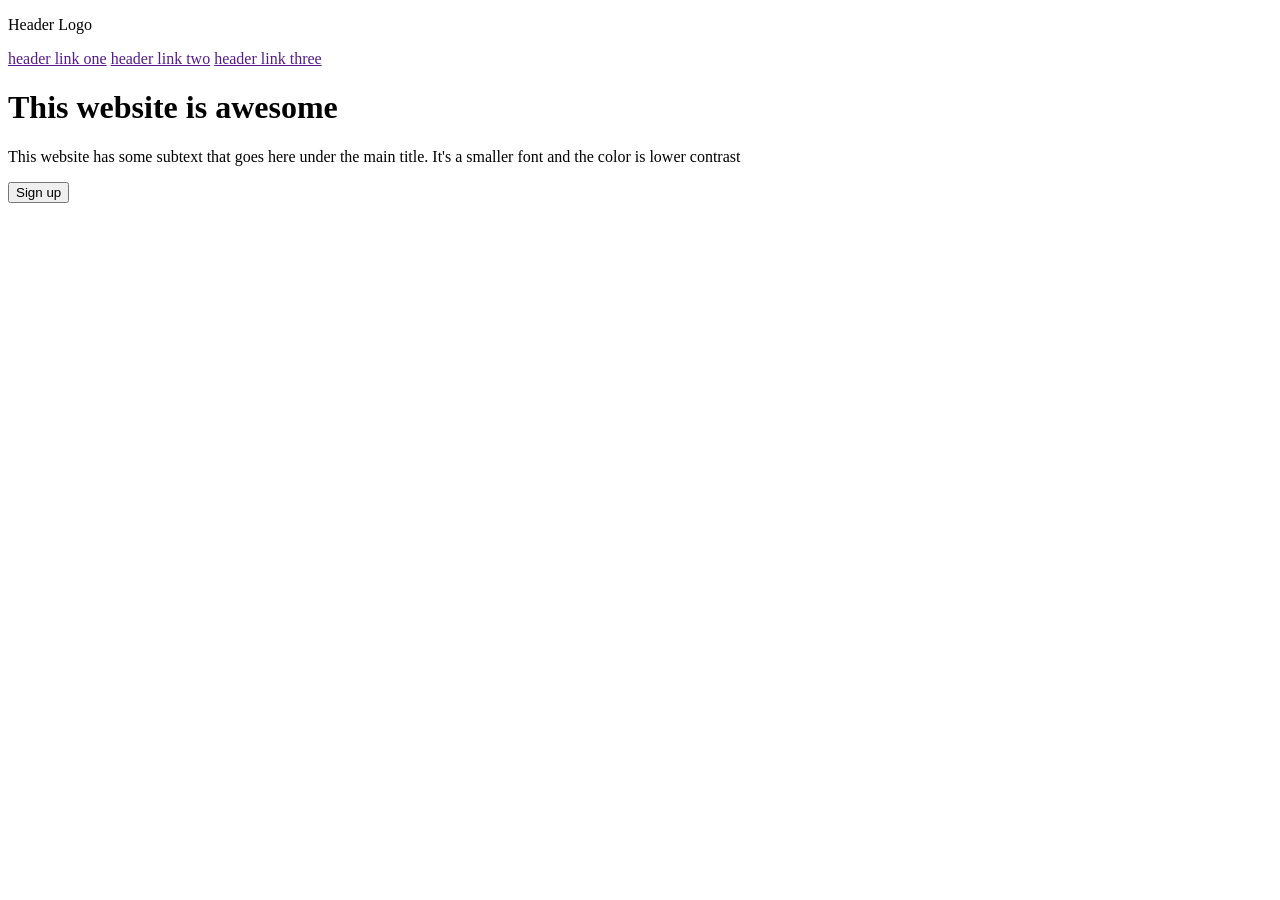
==== index.html @ 44ff3202 "Initialized HTML and the content of the Landing Page" ====
<!DOCTYPE html>
<html lang="en">
<head>
    <meta charset="UTF-8">
    <meta name="viewport" content="width=device-width, initial-scale=1.0">
    <title>Odin Landing Page </title>
</head>
<body>
    <div class="container">
        <div class="page-1">
            <header>
                <p class="logo">Header Logo</p>

                <div class="header-links">

                    <a href="">header link one</a>
                    <a href="">header link two</a>
                    <a href="">header link three</a>

                </div>
                
            </header>

            <div class="page-1-content">

                <div class="content-description">

                    <h1 class="title">This website is awesome</h1>

                    <p class="description">This website has some subtext that goes here under the main title. It's a smaller font and the color is lower contrast</p>

                    <button class="btn">Sign up</button>

                <div class="content-img"></div>

            </div>
        </div>
    </div>
</body>
</html>
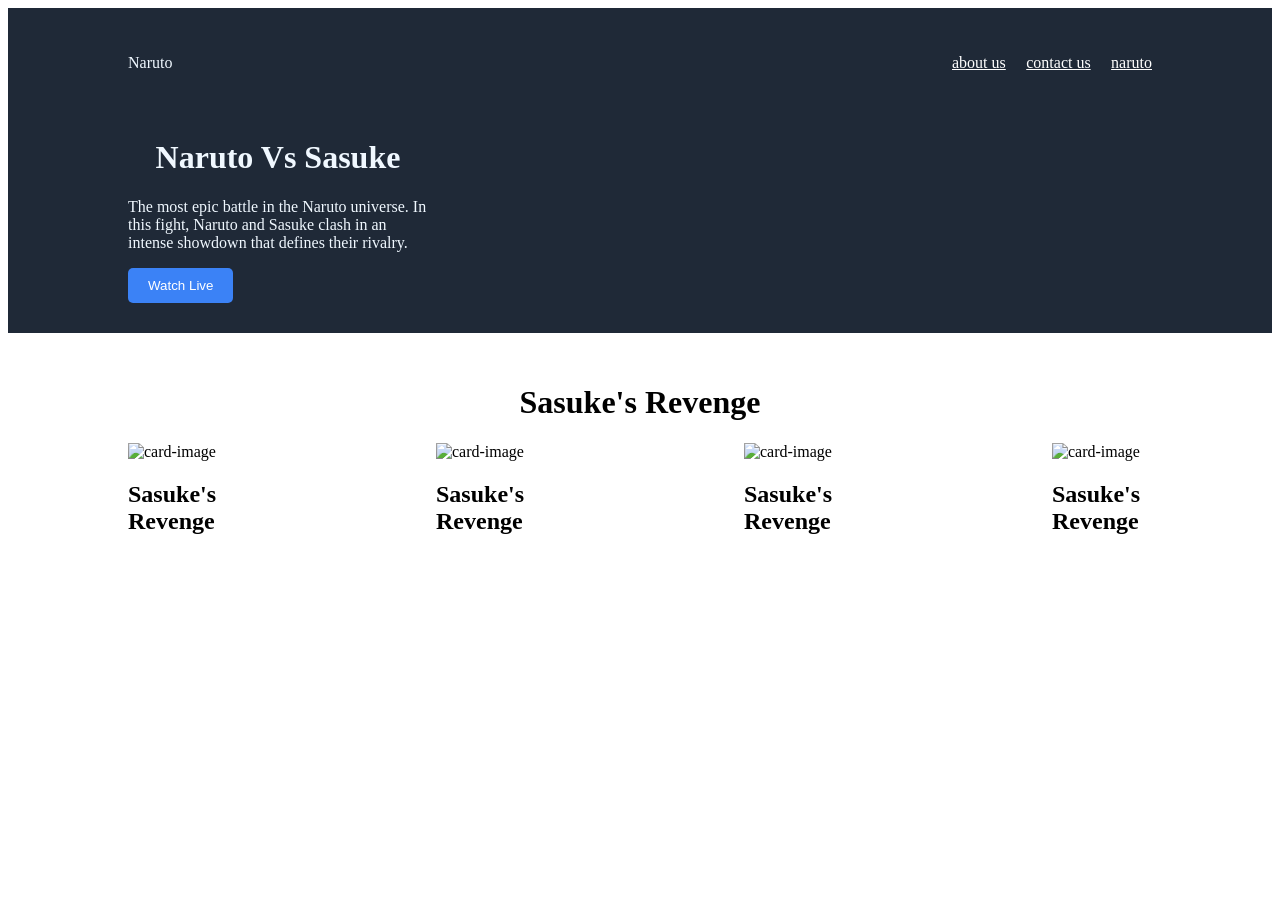
==== commit f4db8ead: "added styles to Page 1 and 2" ====
--- a/index.html
+++ b/index.html
@@ -3,36 +3,69 @@
 <head>
     <meta charset="UTF-8">
     <meta name="viewport" content="width=device-width, initial-scale=1.0">
-    <title>Odin Landing Page </title>
+    <title>Odin Landing Page</title>
+    <link rel="stylesheet" href="styles.css">
 </head>
 <body>
     <div class="container">
         <div class="page-1">
             <header>
-                <p class="logo">Header Logo</p>
+                <p class="logo">Naruto</p>
 
                 <div class="header-links">
 
-                    <a href="">header link one</a>
-                    <a href="">header link two</a>
-                    <a href="">header link three</a>
+                    <a href="">about us</a>
+                    <a href="">contact us</a>
+                    <a href="">naruto</a>
 
                 </div>
-                
+
             </header>
 
             <div class="page-1-content">
 
                 <div class="content-description">
 
-                    <h1 class="title">This website is awesome</h1>
+                    <h1 class="title">Naruto Vs Sasuke</h1>
 
-                    <p class="description">This website has some subtext that goes here under the main title. It's a smaller font and the color is lower contrast</p>
+                    <p class="description">The most epic battle in the Naruto universe. In this fight, Naruto and Sasuke clash in an intense showdown that defines their rivalry.</p>
 
-                    <button class="btn">Sign up</button>
+                    <button class="btn">Watch Live</button>    
+                    </div>
 
-                <div class="content-img"></div>
 
+                <div >
+                    <img class="content-img" src="https://wallpapercave.com/w200/wp15238982.webp" alt="">
+                </div>
+
+            </div>
+        </div>
+
+        <div class="page-2">
+            <div class="page-2-content">
+
+                <h1 class="title">Sasuke's Revenge</h1>
+
+                <div class="cards">
+                    <div class="card"> 
+                        <img src="https://wallpapercave.com/w200/wp15346917.jpg" alt="card-image">
+                         <h2 class="card-title">Sasuke's Revenge</h2>
+                     </div>
+                      <div class="card"> 
+                        <img src="https://wallpapercave.com/w200/wp15346917.jpg" alt="card-image">
+                         <h2 class="card-title">Sasuke's Revenge</h2>
+                     </div>
+                      <div class="card"> 
+                        <img src="https://wallpapercave.com/w200/wp15346917.jpg" alt="card-image">
+                         <h2 class="card-title">Sasuke's Revenge</h2>
+                     </div>
+                      <div class="card"> 
+                        <img src="https://wallpapercave.com/w200/wp15346917.jpg" alt="card-image">
+                         <h2 class="card-title">Sasuke's Revenge</h2>
+                     </div>
+
+                </div>
+                
             </div>
         </div>
     </div>
--- a/styles.css
+++ b/styles.css
@@ -0,0 +1,70 @@
+.page-1 {
+    font-family: Roboto;  
+    background-color: #1F2937;
+    color: aliceblue;
+    margin:0;
+    padding: 30px 120px;
+}
+ header {
+     display: flex;
+     justify-content: space-between;
+     margin-bottom: 30px;
+}
+.logo {   
+
+}
+
+.header-links {
+    display: flex;
+    align-items: center;
+    width: 200px;
+    justify-content: space-between;
+}
+
+a {
+    color: white;
+}
+
+.page-1-content {
+    display: flex;
+    justify-content: space-between;
+    align-items: center;
+}
+.content-description {
+    width: 300px;
+    
+}
+.content-img {
+    display: flex;
+    width: 300px;
+    height: auto;
+}
+
+.btn {
+    background-color: #3B82F6;
+    color: white;
+    padding: 10px 20px;
+    border-radius: 5px;
+    text-decoration: none;
+    border: none;
+}
+
+.page-2-content {
+    padding: 30px 120px;
+}
+
+.cards {
+    display: flex;
+    justify-content: space-between;
+    align-items: center;
+    flex: 1;
+}
+.card {
+    width: 100px;
+    display: flex;
+    flex-direction: column;
+}
+
+.title {
+    text-align: center;
+}
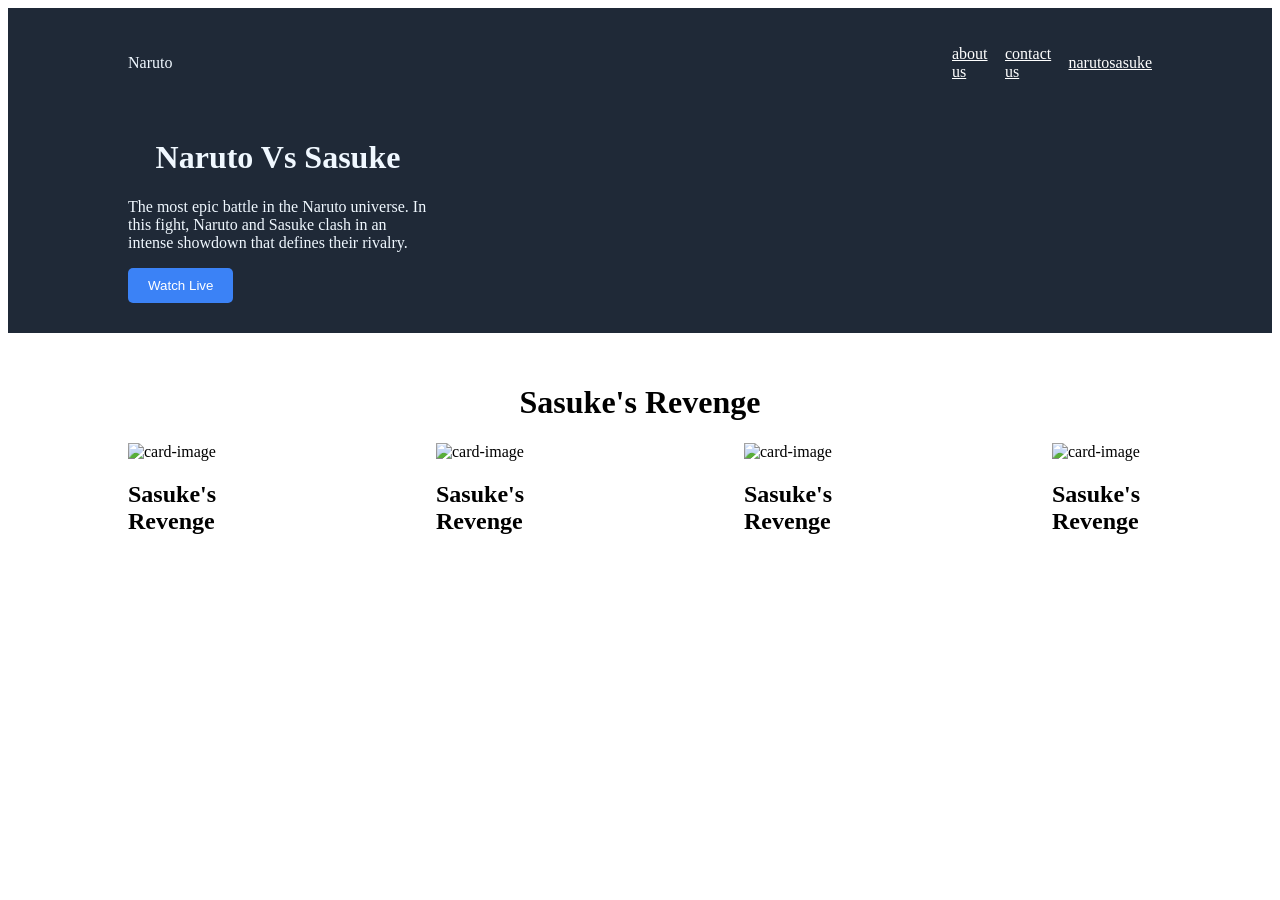
==== commit 3b2a606e: "add new link to index.html" ====
--- a/index.html
+++ b/index.html
@@ -17,6 +17,7 @@
                     <a href="">about us</a>
                     <a href="">contact us</a>
                     <a href="">naruto</a>
+                    <a href="">sasuke</a>
 
                 </div>
 
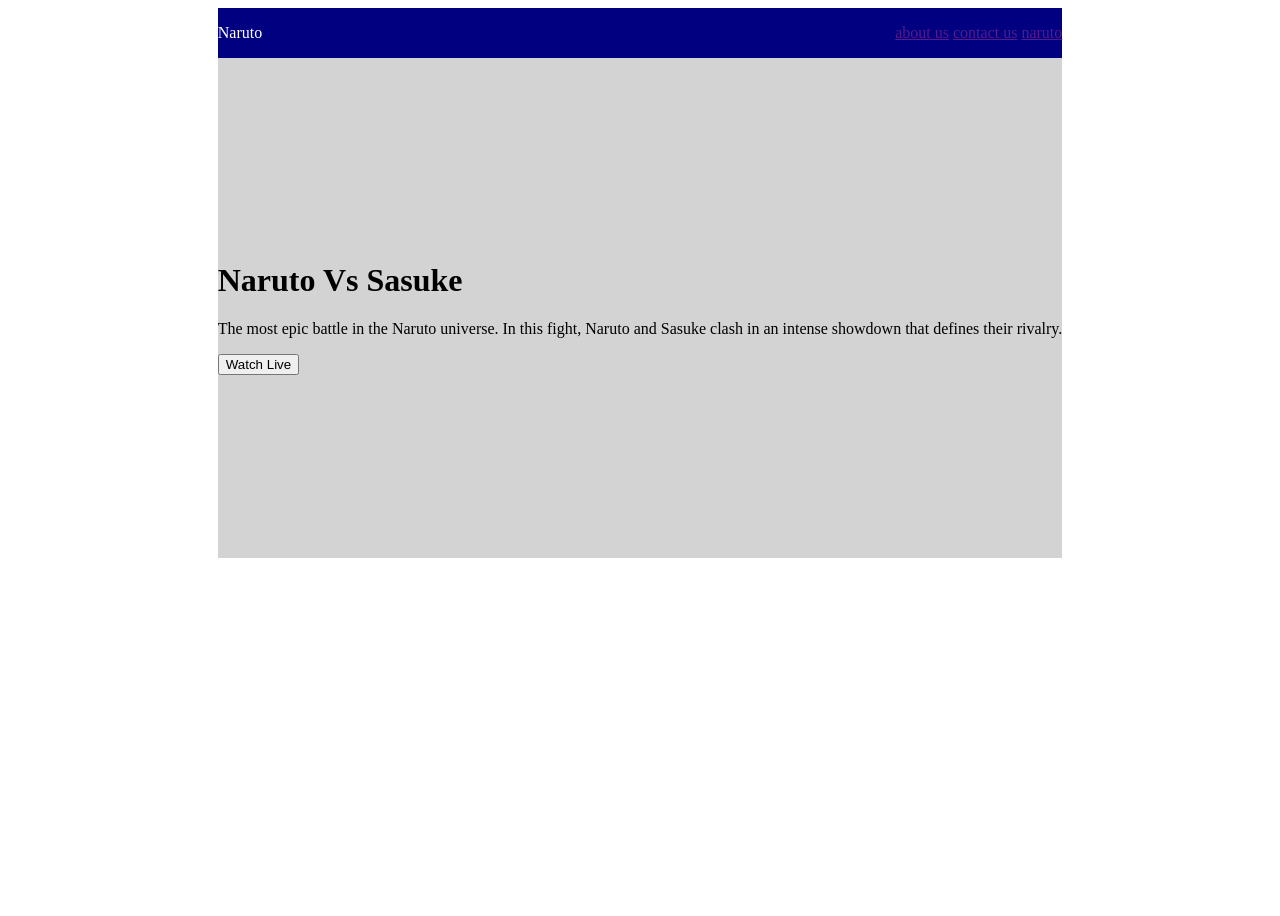
==== commit f1a8e1c5: "Ugly design. Googled Solution." ====
--- a/index.html
+++ b/index.html
@@ -9,40 +9,31 @@
 <body>
     <div class="container">
         <div class="page-1">
-            <header>
-                <p class="logo">Naruto</p>
+               <div class="header"> 
+                    <p class="logo">Naruto</p>
 
-                <div class="header-links">
-
-                    <a href="">about us</a>
-                    <a href="">contact us</a>
-                    <a href="">naruto</a>
-                    <a href="">sasuke</a>
-
-                </div>
-
-            </header>
-
-            <div class="page-1-content">
-
+                    <div class="header-links">
+                        <a href="">about us</a>
+                        <a href="">contact us</a>
+                        <a href="">naruto</a>
+                    </div>
+                </div> 
+            
+            <div class="content">
                 <div class="content-description">
-
                     <h1 class="title">Naruto Vs Sasuke</h1>
 
                     <p class="description">The most epic battle in the Naruto universe. In this fight, Naruto and Sasuke clash in an intense showdown that defines their rivalry.</p>
 
                     <button class="btn">Watch Live</button>    
                     </div>
-
-
                 <div >
                     <img class="content-img" src="https://wallpapercave.com/w200/wp15238982.webp" alt="">
                 </div>
-
             </div>
         </div>
 
-        <div class="page-2">
+        <!-- <div class="page-2">
             <div class="page-2-content">
 
                 <h1 class="title">Sasuke's Revenge</h1>
@@ -68,7 +59,7 @@
                 </div>
                 
             </div>
-        </div>
+        </div> -->
     </div>
 </body>
 </html>
--- a/styles.css
+++ b/styles.css
@@ -1,70 +1,33 @@
-.page-1 {
-    font-family: Roboto;  
-    background-color: #1F2937;
-    color: aliceblue;
-    margin:0;
-    padding: 30px 120px;
+
+/* Container setting up Flexbox */
+.container {
+    display: flex;
+    flex-direction: row;
+    /* align-items: center; */
+    justify-content:center;
+    height: 100vh;
+    width: 100%;
 }
- header {
-     display: flex;
-     justify-content: space-between;
-     margin-bottom: 30px;
+
+/* Child elements */
+.header, .content {
+    flex: 1;
+    display: flex;
+    align-items: center;
+    justify-content: center;
+    height: 500px;
 }
-.logo {   
+
+.header {
+    background: navy;
+    color: white;
+    justify-content: space-between;
+    height: 50px;
+    width: auto;
 
 }
 
-.header-links {
-    display: flex;
-    align-items: center;
-    width: 200px;
-    justify-content: space-between;
+.content {
+    background: lightgray;
+    flex: 2; /* Larger flex-grow factor for content */
 }
-
-a {
-    color: white;
-}
-
-.page-1-content {
-    display: flex;
-    justify-content: space-between;
-    align-items: center;
-}
-.content-description {
-    width: 300px;
-    
-}
-.content-img {
-    display: flex;
-    width: 300px;
-    height: auto;
-}
-
-.btn {
-    background-color: #3B82F6;
-    color: white;
-    padding: 10px 20px;
-    border-radius: 5px;
-    text-decoration: none;
-    border: none;
-}
-
-.page-2-content {
-    padding: 30px 120px;
-}
-
-.cards {
-    display: flex;
-    justify-content: space-between;
-    align-items: center;
-    flex: 1;
-}
-.card {
-    width: 100px;
-    display: flex;
-    flex-direction: column;
-}
-
-.title {
-    text-align: center;
-}
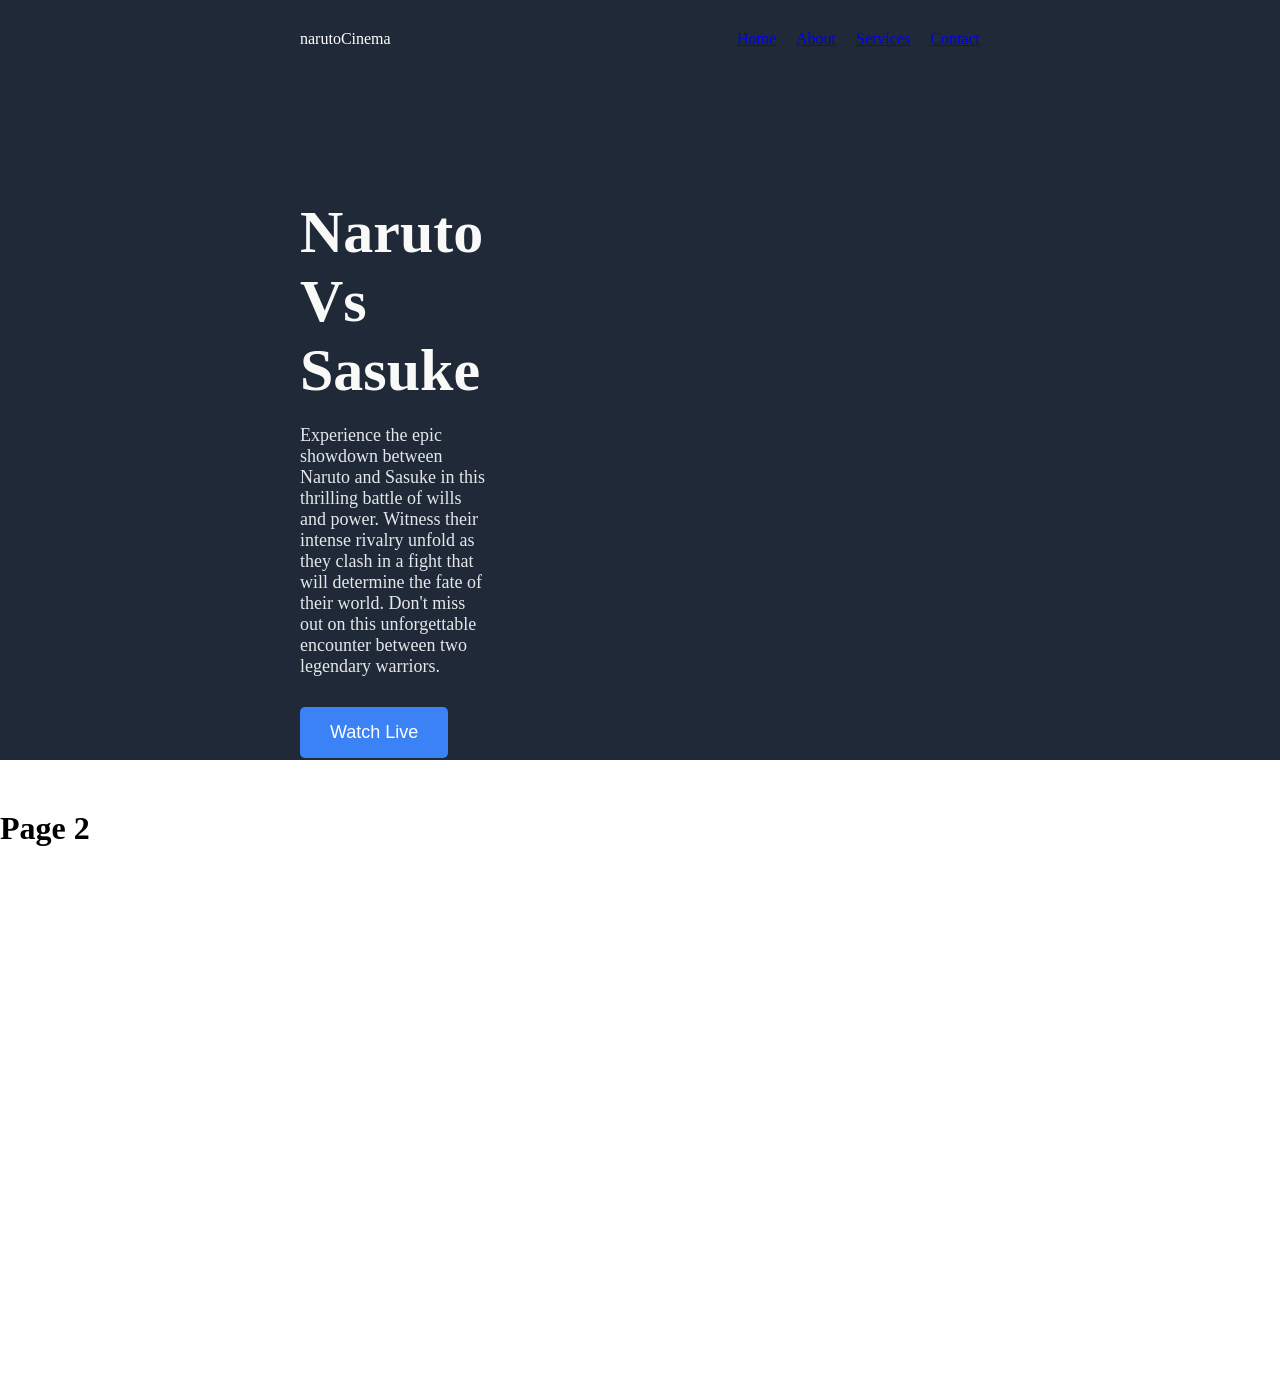
==== commit 4c9d80d2: "Finished Styling Page 1. Now figuring out the page 2" ====
--- a/index.html
+++ b/index.html
@@ -4,62 +4,36 @@
     <meta charset="UTF-8">
     <meta name="viewport" content="width=device-width, initial-scale=1.0">
     <title>Odin Landing Page</title>
-    <link rel="stylesheet" href="styles.css">
+    <link rel="stylesheet" href="styles.css">   
 </head>
 <body>
     <div class="container">
         <div class="page-1">
-               <div class="header"> 
-                    <p class="logo">Naruto</p>
-
-                    <div class="header-links">
-                        <a href="">about us</a>
-                        <a href="">contact us</a>
-                        <a href="">naruto</a>
-                    </div>
-                </div> 
-            
+            <div class="header">
+                <p>narutoCinema</p>
+                <nav>
+                        <a href="#">Home</a>
+                        <a href="#">About</a>
+                        <a href="#">Services</a>
+                        <a href="#">Contact</a>
+                </nav>
+            </div>
             <div class="content">
-                <div class="content-description">
-                    <h1 class="title">Naruto Vs Sasuke</h1>
-
-                    <p class="description">The most epic battle in the Naruto universe. In this fight, Naruto and Sasuke clash in an intense showdown that defines their rivalry.</p>
-
-                    <button class="btn">Watch Live</button>    
-                    </div>
-                <div >
-                    <img class="content-img" src="https://wallpapercave.com/w200/wp15238982.webp" alt="">
+                <div class="content-left">
+                    <h1>Naruto Vs Sasuke</h1>
+                    <p>
+                        Experience the epic showdown between Naruto and Sasuke in this thrilling battle of wills and power. Witness their intense rivalry unfold as they clash in a fight that will determine the fate of their world. Don't miss out on this unforgettable encounter between two legendary warriors.
+                    </p>
+                    <button>Watch Live</button>
+                </div>
+                <div class="content-right">
+                    <img src="https://images5.alphacoders.com/326/thumb-1920-326027.jpg" alt="">
                 </div>
             </div>
-        </div>
-
-        <!-- <div class="page-2">
-            <div class="page-2-content">
-
-                <h1 class="title">Sasuke's Revenge</h1>
-
-                <div class="cards">
-                    <div class="card"> 
-                        <img src="https://wallpapercave.com/w200/wp15346917.jpg" alt="card-image">
-                         <h2 class="card-title">Sasuke's Revenge</h2>
-                     </div>
-                      <div class="card"> 
-                        <img src="https://wallpapercave.com/w200/wp15346917.jpg" alt="card-image">
-                         <h2 class="card-title">Sasuke's Revenge</h2>
-                     </div>
-                      <div class="card"> 
-                        <img src="https://wallpapercave.com/w200/wp15346917.jpg" alt="card-image">
-                         <h2 class="card-title">Sasuke's Revenge</h2>
-                     </div>
-                      <div class="card"> 
-                        <img src="https://wallpapercave.com/w200/wp15346917.jpg" alt="card-image">
-                         <h2 class="card-title">Sasuke's Revenge</h2>
-                     </div>
-
-                </div>
-                
-            </div>
-        </div> -->
+        </div> 
+        <div class="pages-2">
+            <h1>Page 2</h1> 
     </div>
+    
 </body>
 </html>
--- a/styles.css
+++ b/styles.css
@@ -1,33 +1,77 @@
+* {
+    margin: 0;
+    padding: 0;
+}
 
-/* Container setting up Flexbox */
 .container {
     display: flex;
-    flex-direction: row;
-    /* align-items: center; */
-    justify-content:center;
-    height: 100vh;
-    width: 100%;
+    flex-direction: column;
+    gap: 50px;
+    height: 1400px;
 }
-
-/* Child elements */
-.header, .content {
-    flex: 1;
+.page-1 {
     display: flex;
-    align-items: center;
-    justify-content: center;
-    height: 500px;
+    flex-direction: column;
+    height: 700px;
+    width: auto;
+    background-color: #1F2937;
+    color: white;
+    padding: 30px 300px;
+    margin: 0;
 }
 
 .header {
-    background: navy;
-    color: white;
-    justify-content: space-between;
-    height: 50px;
-    width: auto;
+    display: flex;
+    justify-content: space-between
+}
 
+nav {
+    display: flex;
+    gap: 20px;
 }
 
 .content {
-    background: lightgray;
-    flex: 2; /* Larger flex-grow factor for content */
+    display: flex;
+    justify-content: space-between;
+    margin-top: 150px;
 }
+
+.content-left {
+    display: flex;
+    flex-direction: column;
+    width: 40%;
+    align-items: flex-start;
+}
+.content-left h1 {
+    font-size: 60px;
+    margin-bottom: 20px;
+    color: #F9FAF8;
+    font-weight: 900;
+}
+.content-left p {
+    font-size: 18px;
+    margin-bottom: 30px;
+    color: #E5E7EB;
+}
+
+.content-left button {
+    background-color: #3B82F6;
+    color: white;
+    border: none;
+    padding: 15px 30px;
+    font-size: 18px;
+    cursor: pointer;
+    border-radius: 5px;
+}
+
+.content-right{
+    display: flex;
+    width: 700px;
+    height: 400px;
+    align-items: right; 
+    justify-content: right;
+}
+
+
+
+
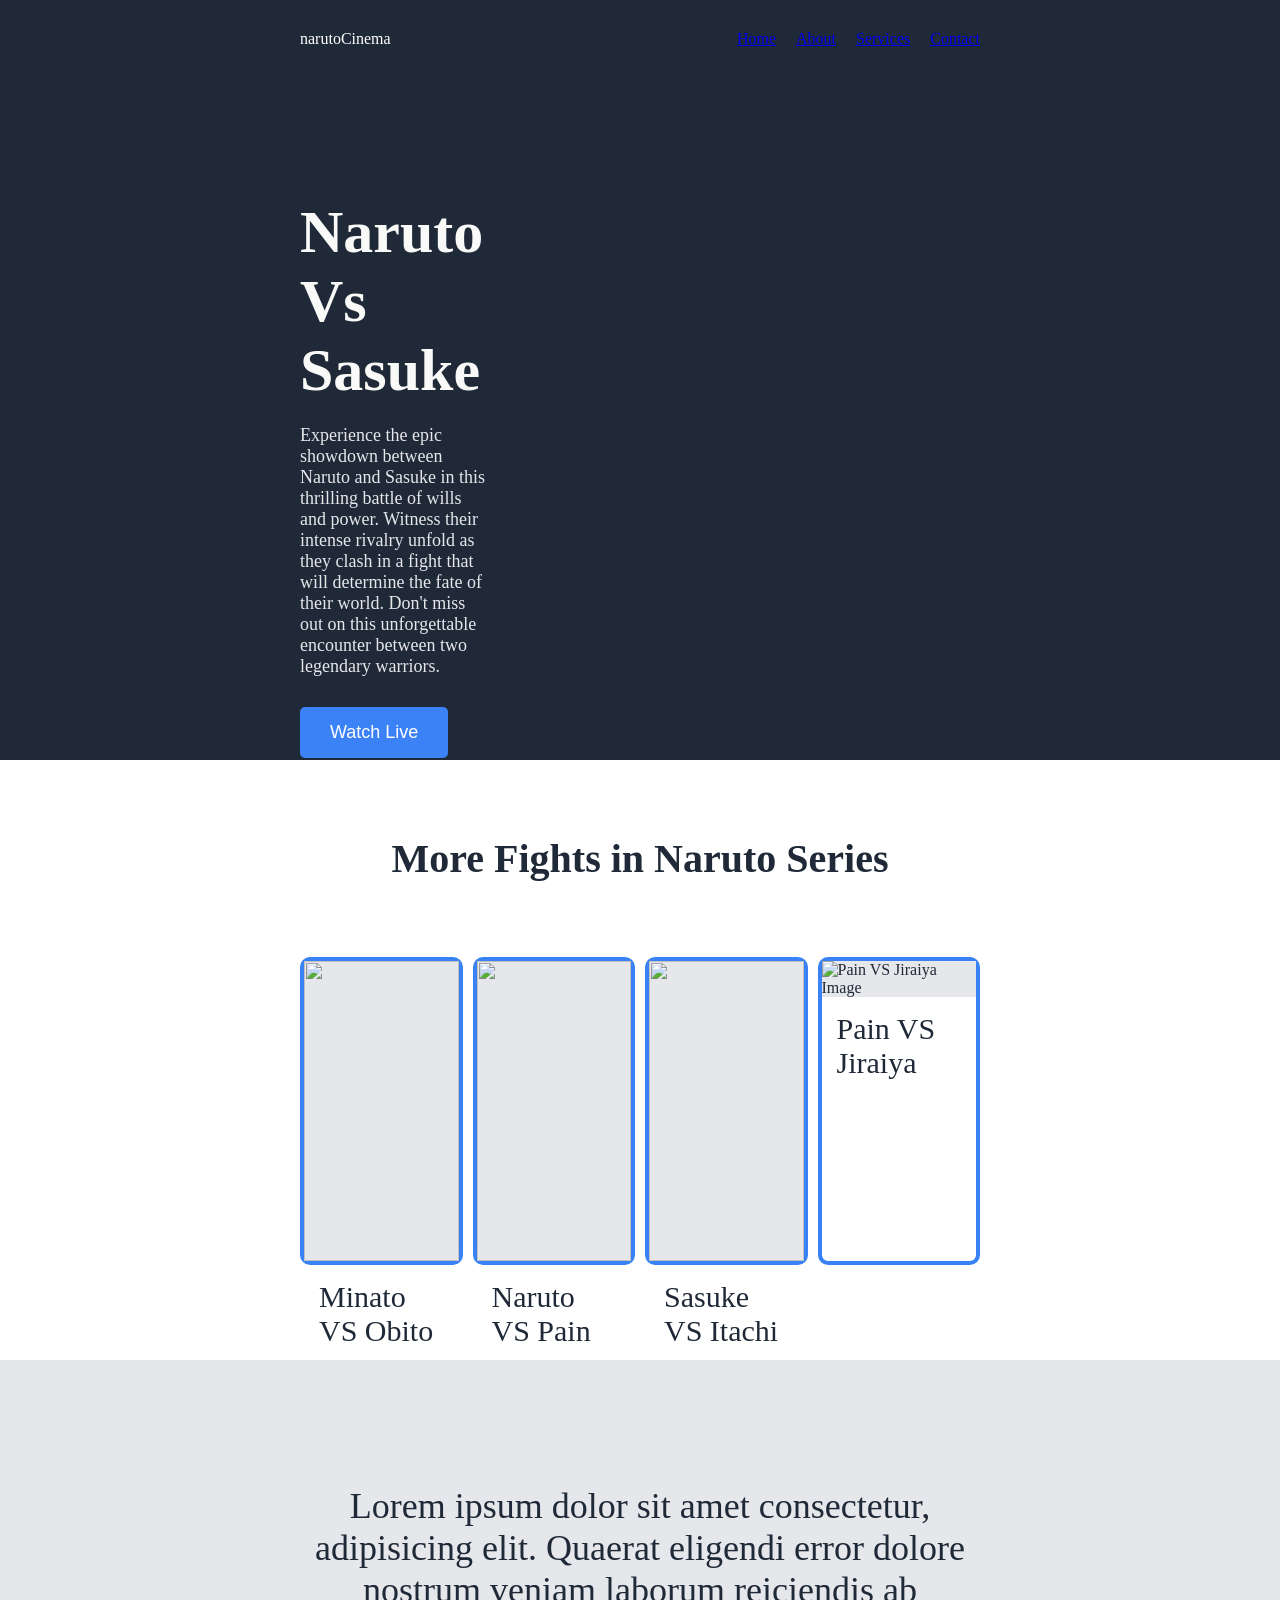
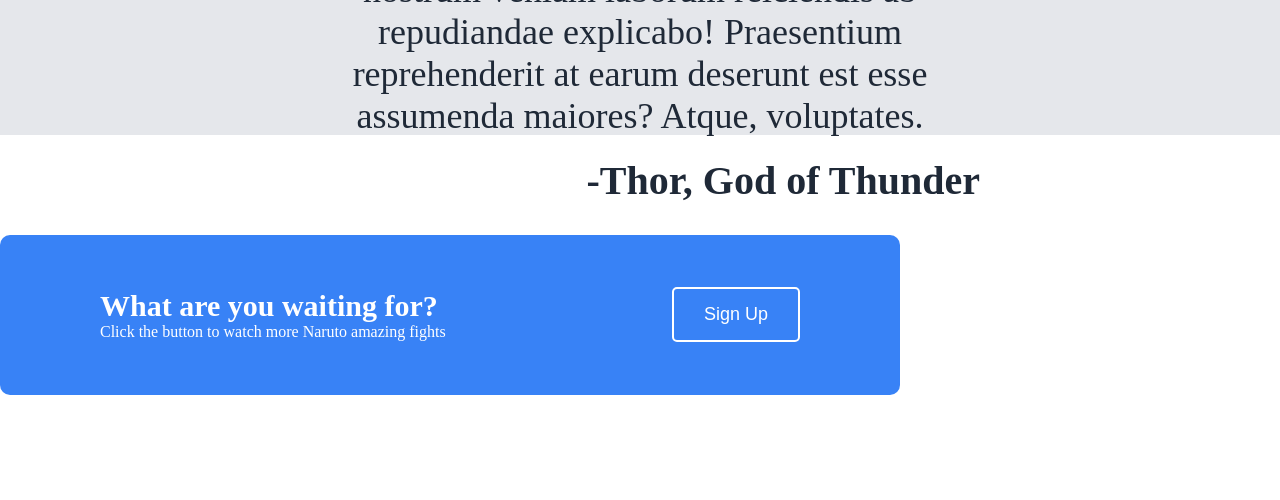
==== commit afed0c50: "Added page 4. Finished Styling" ====
--- a/index.html
+++ b/index.html
@@ -31,8 +31,44 @@
                 </div>
             </div>
         </div> 
-        <div class="pages-2">
-            <h1>Page 2</h1> 
+        <div class="page-2">
+            <h1>More Fights in Naruto Series </h1> 
+            <div class="cards">
+                <div class="card">
+                    <img class="card-image" src="https://cdn.shopify.com/s/files/1/1140/8354/files/Minato-vs.-Obito_480x480.jpg?v=1627608114" alt="">
+                    <p>Minato VS Obito</p>
+                </div>
+                <div class="card">
+                    <img class="card-image" src="https://cdn.shopify.com/s/files/1/1140/8354/files/Naruto-vs.-Pain_480x480.jpg?v=1627608114" alt="">
+                    <p>Naruto VS Pain</p>
+                </div>
+                <div class="card">
+                    <img class="card-image" src="https://cdn.shopify.com/s/files/1/1140/8354/files/Sasuke-vs.-Itachi_480x480.jpg?v=1627608114" alt="">
+                <p>Sasuke VS Itachi</p>
+                </div>
+                <div class="card">
+                    <img class="card-image" src="https://cdn.shopify.com/s/files/1/1140/8354/files/Jiraiya-vs.-Pain_480x480.jpg?v=1627608114" alt="Pain VS Jiraiya Image">
+                <p>Pain VS Jiraiya
+                </p>
+            </div>
+        </div>
+    </div>
+    <div class="page-3">
+        <div class="page-3-content">
+            <div class="quote">
+                <p>Lorem ipsum dolor sit amet consectetur, adipisicing elit. Quaerat eligendi error dolore nostrum veniam laborum reiciendis ab repudiandae explicabo! Praesentium reprehenderit at earum deserunt est esse assumenda maiores? Atque, voluptates.</p>
+            </div>
+            <p class="author">-Thor, God of Thunder</p>
+        </div>
+    </div>
+    <div class="page-4">
+        <div class="page-4-content">
+            <div class="call-to-action">
+                 <h3>What are you waiting for?</h3>
+                <p>Click the button to watch more Naruto amazing fights</p>
+            </div>
+            <button>Sign Up</button>         
+        </div>
     </div>
     
 </body>
--- a/styles.css
+++ b/styles.css
@@ -1,19 +1,18 @@
 * {
     margin: 0;
     padding: 0;
+    font: 'Roboto', sans-serif;
 }
 
 .container {
     display: flex;
     flex-direction: column;
-    gap: 50px;
-    height: 1400px;
+    height: 2100px;
 }
 .page-1 {
     display: flex;
     flex-direction: column;
     height: 700px;
-    width: auto;
     background-color: #1F2937;
     color: white;
     padding: 30px 300px;
@@ -72,6 +71,116 @@
     justify-content: right;
 }
 
+.page-2 {
+    height: 500px;
+    width: auto;
+    color:#1F2937;
+}
 
+.page-2 h1 {
+    font-size: 40px;
+    text-align: center;
+    padding-top: 75px;
+    font-weight: 900;
+}
 
+.page-2 h2 {
+    font-size: 40px;
+    text-align: center;
+    padding-top: 20px;
+    margin-bottom: 0;
+}
 
+.cards {
+    margin-top: 0;
+    display: flex;
+    gap: 10px;
+    padding: 75px 300px;
+    justify-content: space-between;
+}
+
+.card {
+    margin-top: 0;
+    background-color: white;
+    width: 250px;
+    height: 300px;
+    border: 4px solid #3882F6;
+    border-radius: 10px;
+}
+
+.card-image {
+    width: 100%;
+    height: 100%;
+    object-fit: fill;
+    background-color: #E5E7EB;
+}
+
+.card p {
+    padding: 15px;
+    font-size: 30px;
+    justify-self: center;
+    font-weight: 500;
+}
+
+.page-3 {
+    height: 410px;
+    width: auto;
+    background-color: #E5E7EB;
+    color: white;
+    margin-top: 100px;
+}
+.page-3-content {
+   height:100px;
+    padding: 75px 300px;;
+}
+
+.quote p {
+    padding-top: 50px;
+    font-size: 36px;
+    color: #1F2937;
+    font-weight: 300;
+    justify-self: center;
+    text-align: center;
+}
+
+.page-3-content .author {
+    font-size: 40px;
+    color: #1F2937;
+    font-weight: 900;
+    justify-self: right;
+    text-align: right;
+    margin-top: 20px;
+}
+
+.page-4 {
+    height: 400px;
+    width: auto;
+}
+.page-4-content {
+    margin-top: 100px;
+    height: 100px;
+    width: 700px;
+    padding: 30px 100px;
+    color:#ffffff;
+    background-color: #3882F6;
+    justify-self: center;
+    border-radius: 10px;
+    display: flex;
+    justify-content: space-between;
+    align-items: center;
+}
+
+.page-4-content h3 {
+    font-size: 30px;
+}
+
+.page-4-content button {
+    background-color: transparent;
+    color: white;
+    border: none;
+    padding: 15px 30px;
+    font-size: 18px;
+    cursor: pointer;
+    border-radius: 5px;
+    border: 2px solid white;
+}
